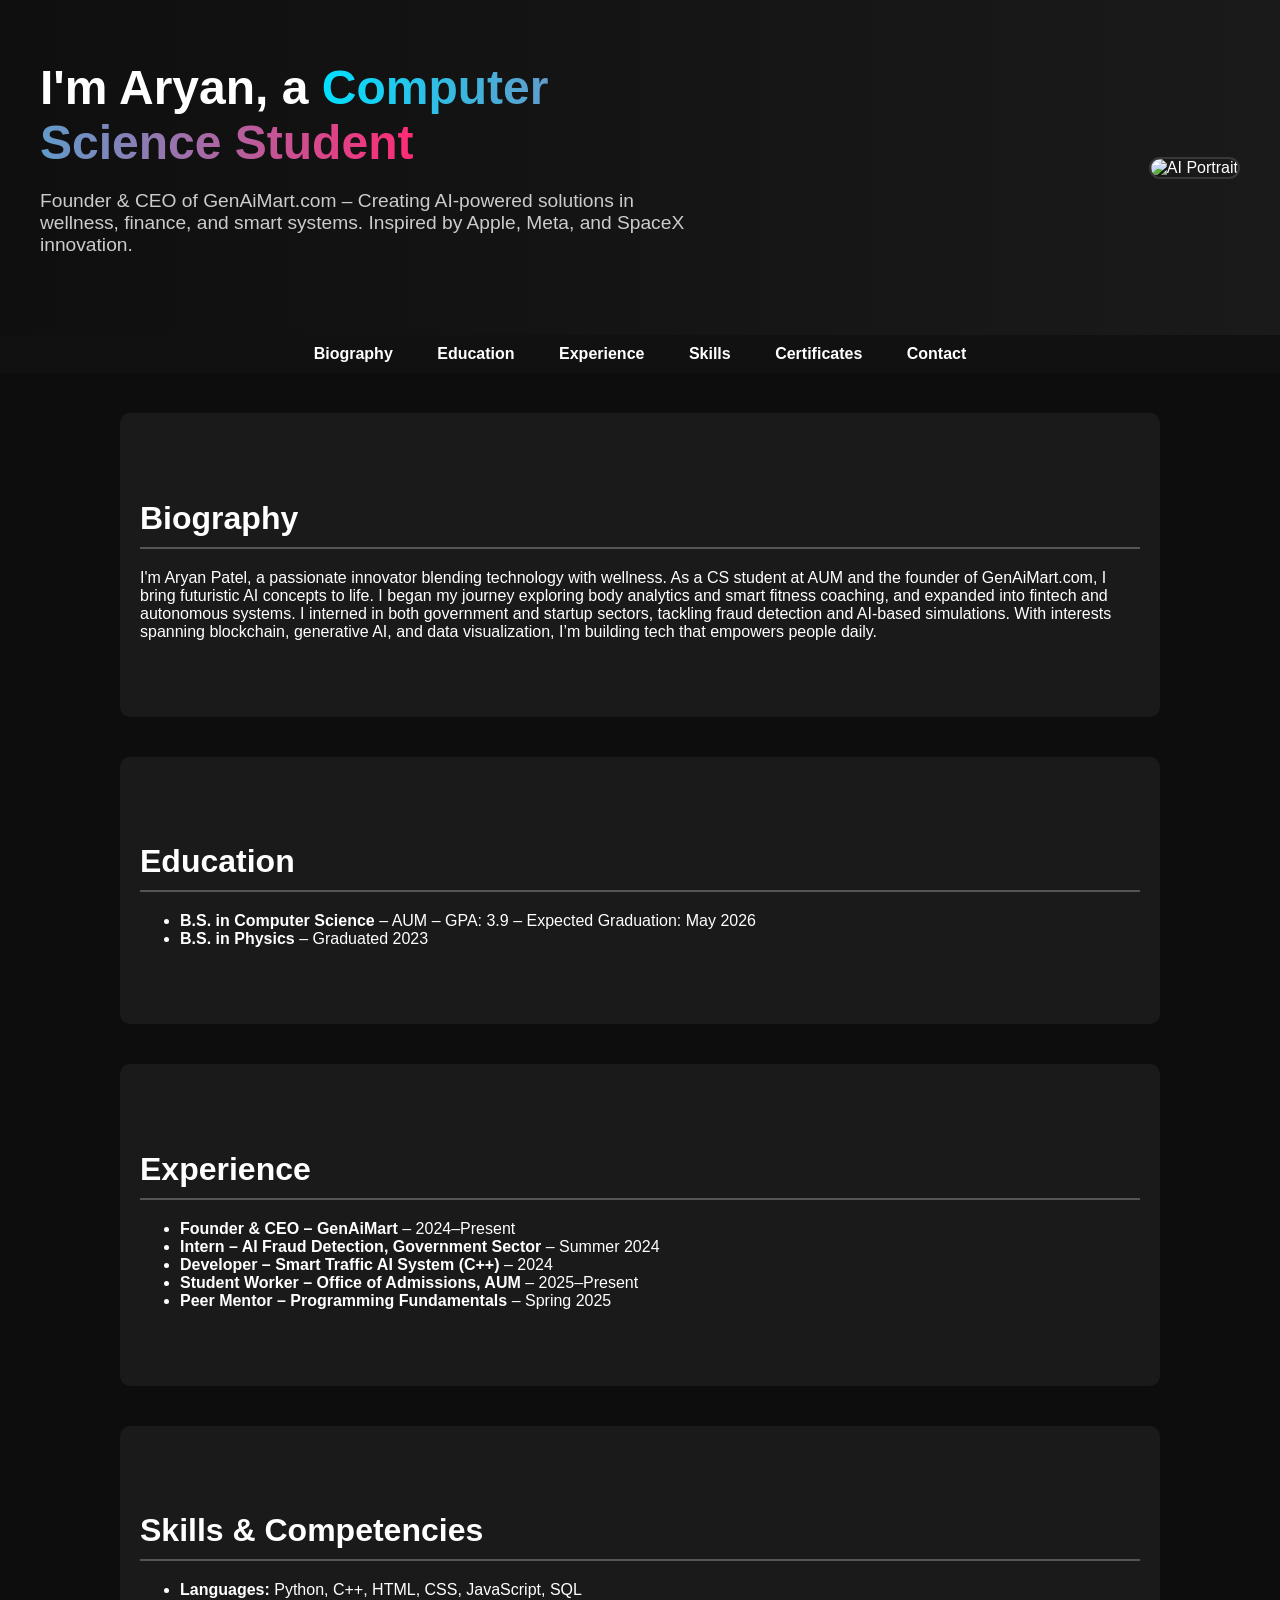
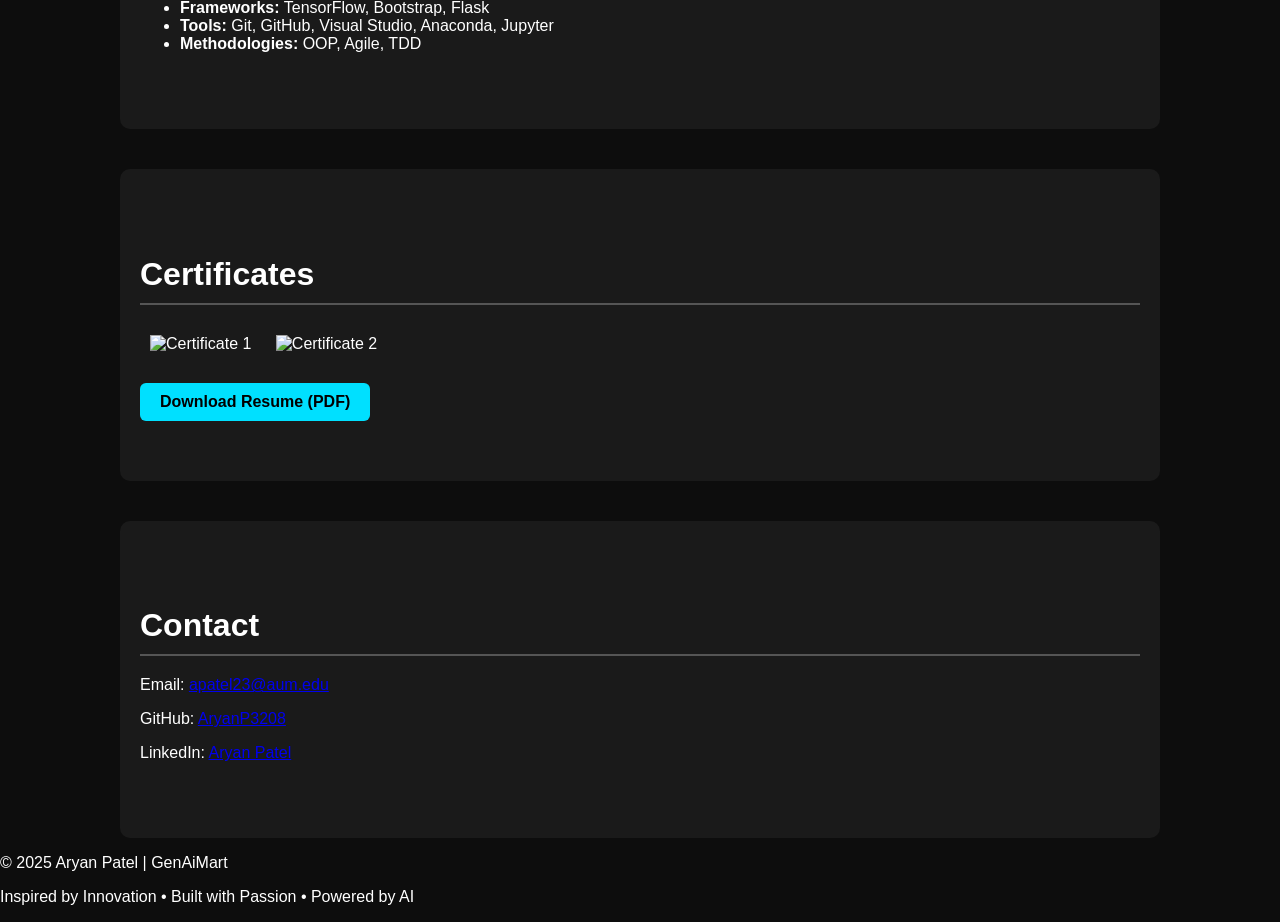
==== index.html @ 19287283 "Create index.html" ====
<!DOCTYPE html>
<html lang="en">
<head>
  <meta charset="UTF-8" />
  <meta name="viewport" content="width=device-width, initial-scale=1.0" />
  <title>GenAiMart | Aryan Patel Portfolio</title>
  <style>
    body {
      font-family: Calibri, sans-serif;
      background-color: #0d0d0d;
      color: white;
      margin: 0;
      padding: 0;
    }
    header {
      display: flex;
      align-items: center;
      justify-content: space-between;
      padding: 60px 40px;
      background: linear-gradient(90deg, #0f0f0f, #1a1a1a);
    }
    .intro-text {
      max-width: 55%;
    }
    .intro-text h1 {
      font-size: 3em;
      margin: 0 0 20px;
    }
    .highlight {
      background: linear-gradient(90deg, #00e0ff, #ff2b75);
      -webkit-background-clip: text;
      -webkit-text-fill-color: transparent;
    }
    .intro-text p {
      font-size: 1.2em;
      margin-top: 10px;
      color: #cccccc;
    }
    .intro-image img {
      max-width: 320px;
      border-radius: 15px;
      border: 2px solid #ffffff22;
    }
    nav {
      text-align: center;
      background-color: #111;
      padding: 10px 0;
    }
    nav a {
      margin: 0 20px;
      color: #fff;
      text-decoration: none;
      font-weight: bold;
    }
    nav a:hover {
      text-decoration: underline;
    }
    section {
      background: #1a1a1a;
      padding: 60px 20px;
      max-width: 1000px;
      margin: auto;
      border-radius: 10px;
      margin-top: 40px;
    }
    h2 {
      font-size: 2em;
      margin-bottom: 20px;
      border-bottom: 2px solid #555;
      padding-bottom: 10px;
    }
    .certificates img {
      max-width: 150px;
      margin: 10px;
    }
    .download-btn {
      display: inline-block;
      margin-top: 20px;
      padding: 10px 20px;
      background-color: #00e0ff;
      color: #000;
      text-decoration: none;
      font-weight: bold;
      border-radius: 6px;
    }
  </style>
</head>
<body>
  <header>
    <div class="intro-text">
      <h1>I'm Aryan, a <span class="highlight">Computer Science Student</span></h1>
      <p>Founder & CEO of GenAiMart.com – Creating AI-powered solutions in wellness, finance, and smart systems. Inspired by Apple, Meta, and SpaceX innovation.</p>
    </div>
    <div class="intro-image">
      <img src="https://images.unsplash.com/photo-1614853037185-886e3c8b2d5b?auto=format&fit=crop&w=600&q=80" alt="AI Portrait" />
    </div>
  </header>

  <nav>
    <a href="#biography">Biography</a>
    <a href="#education">Education</a>
    <a href="#experience">Experience</a>
    <a href="#skills">Skills</a>
    <a href="#certificates">Certificates</a>
    <a href="#contact">Contact</a>
  </nav>

  <section id="biography">
    <h2>Biography</h2>
    <p>I'm Aryan Patel, a passionate innovator blending technology with wellness. As a CS student at AUM and the founder of GenAiMart.com, I bring futuristic AI concepts to life. I began my journey exploring body analytics and smart fitness coaching, and expanded into fintech and autonomous systems. I interned in both government and startup sectors, tackling fraud detection and AI-based simulations. With interests spanning blockchain, generative AI, and data visualization, I’m building tech that empowers people daily.</p>
  </section>

  <section id="education">
    <h2>Education</h2>
    <ul>
      <li><strong>B.S. in Computer Science</strong> – AUM – GPA: 3.9 – Expected Graduation: May 2026</li>
      <li><strong>B.S. in Physics</strong> – Graduated 2023</li>
    </ul>
  </section>

  <section id="experience">
    <h2>Experience</h2>
    <ul>
      <li><strong>Founder & CEO – GenAiMart</strong> – 2024–Present</li>
      <li><strong>Intern – AI Fraud Detection, Government Sector</strong> – Summer 2024</li>
      <li><strong>Developer – Smart Traffic AI System (C++)</strong> – 2024</li>
      <li><strong>Student Worker – Office of Admissions, AUM</strong> – 2025–Present</li>
      <li><strong>Peer Mentor – Programming Fundamentals</strong> – Spring 2025</li>
    </ul>
  </section>

  <section id="skills">
    <h2>Skills & Competencies</h2>
    <ul>
      <li><strong>Languages:</strong> Python, C++, HTML, CSS, JavaScript, SQL</li>
      <li><strong>Frameworks:</strong> TensorFlow, Bootstrap, Flask</li>
      <li><strong>Tools:</strong> Git, GitHub, Visual Studio, Anaconda, Jupyter</li>
      <li><strong>Methodologies:</strong> OOP, Agile, TDD</li>
    </ul>
  </section>

  <section id="certificates">
    <h2>Certificates</h2>
    <div class="certificates">
      <img src="https://img.icons8.com/color/480/certificate.png" alt="Certificate 1" />
      <img src="https://img.icons8.com/color/480/verified-account.png" alt="Certificate 2" />
    </div>
    <a class="download-btn" href="/AryanPatel_Resume.pdf" download>Download Resume (PDF)</a>
  </section>

  <section id="contact">
    <h2>Contact</h2>
    <p>Email: <a href="mailto:apatel23@aum.edu">apatel23@aum.edu</a></p>
    <p>GitHub: <a href="https://github.com/AryanP3208" target="_blank">AryanP3208</a></p>
    <p>LinkedIn: <a href="https://www.linkedin.com/in/aryan-patel-182563286/" target="_blank">Aryan Patel</a></p>
  </section>

  <footer>
    <p>&copy; 2025 Aryan Patel | GenAiMart</p>
    <p>Inspired by Innovation • Built with Passion • Powered by AI</p>
  </footer>
</body>
</html>
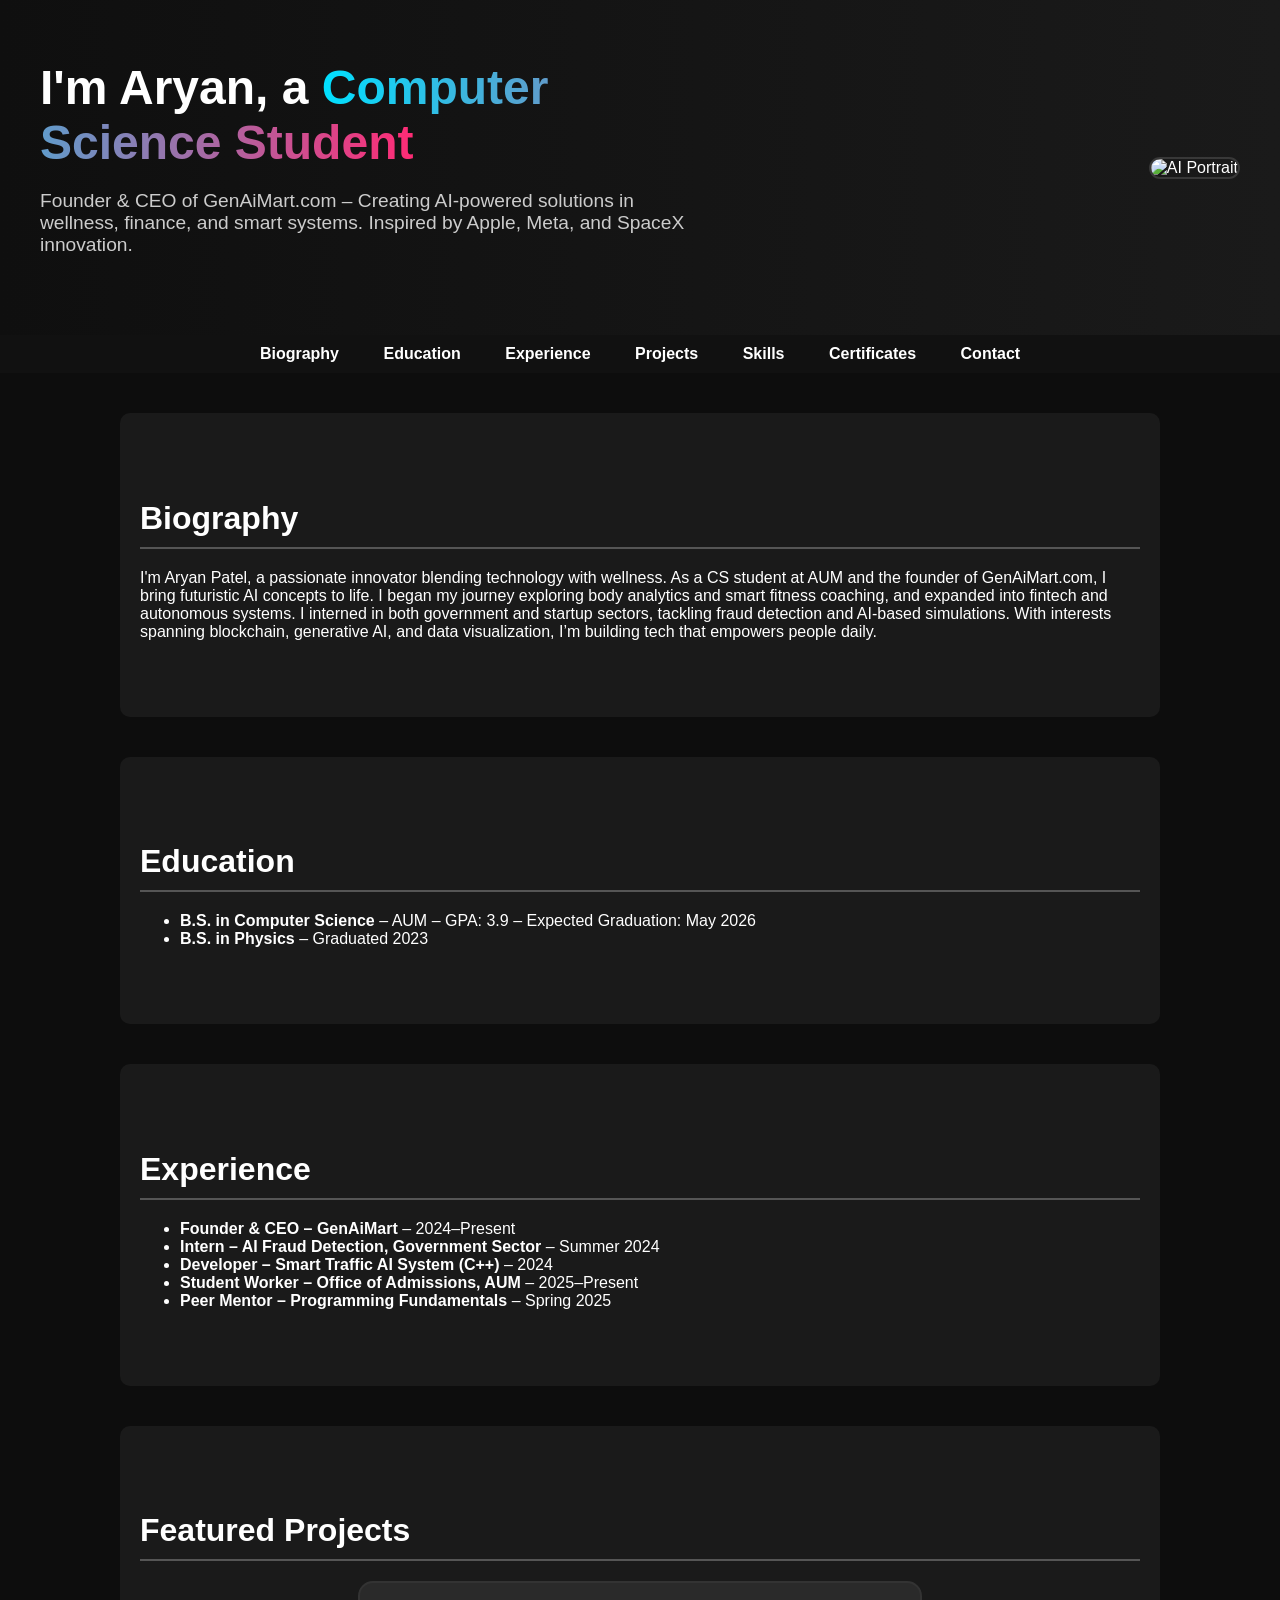
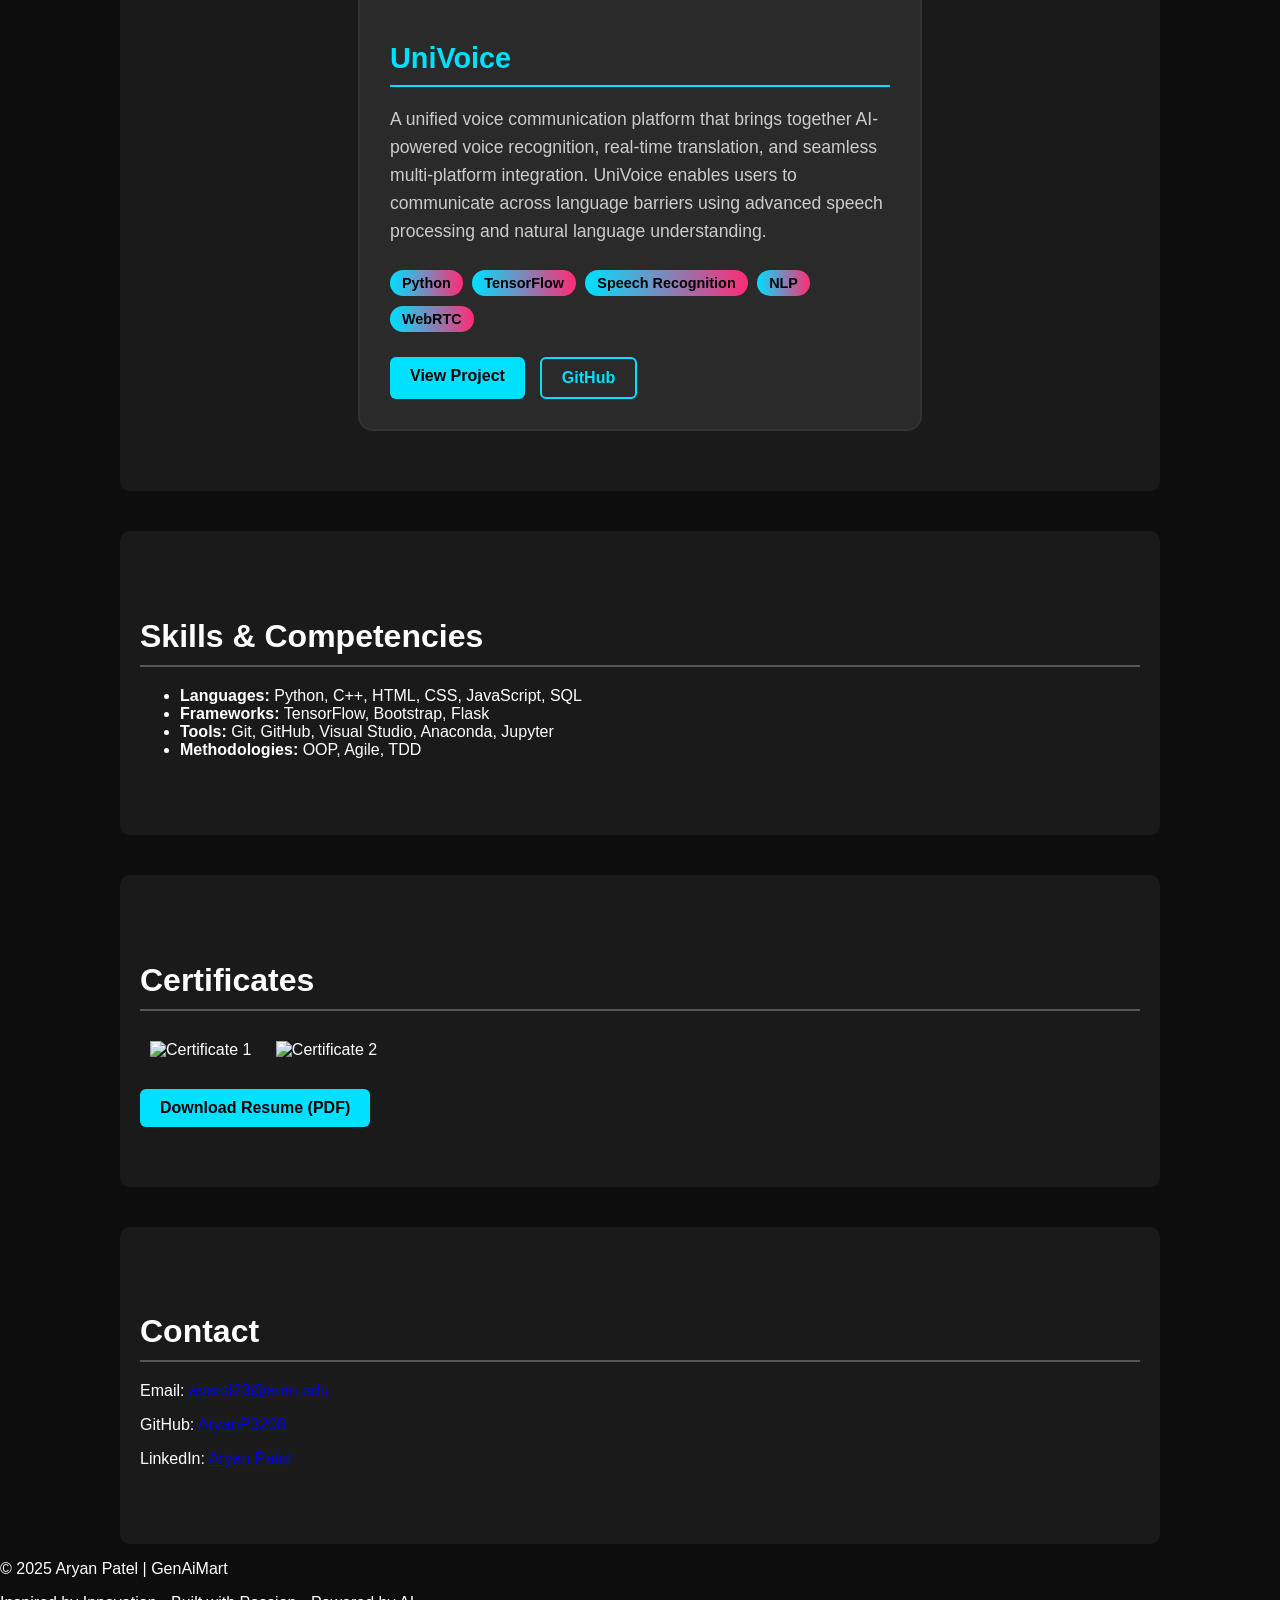
==== commit ebc2f1b9: "Create UniVoice project with full interactive demo Co-authored-by: AryanP3208 <123714054+AryanP3208@" ====
--- a/index.html
+++ b/index.html
@@ -83,6 +83,76 @@
       font-weight: bold;
       border-radius: 6px;
     }
+    .project-showcase {
+      display: flex;
+      flex-wrap: wrap;
+      gap: 30px;
+      justify-content: center;
+    }
+    .project-card {
+      background: #2a2a2a;
+      border-radius: 15px;
+      padding: 30px;
+      max-width: 500px;
+      border: 2px solid #333;
+      transition: transform 0.3s ease, border-color 0.3s ease;
+    }
+    .project-card:hover {
+      transform: translateY(-5px);
+      border-color: #00e0ff;
+    }
+    .project-card h3 {
+      color: #00e0ff;
+      font-size: 1.8em;
+      margin-bottom: 15px;
+      border-bottom: 2px solid #00e0ff;
+      padding-bottom: 10px;
+    }
+    .project-description {
+      font-size: 1.1em;
+      line-height: 1.6;
+      margin-bottom: 20px;
+      color: #cccccc;
+    }
+    .project-tech {
+      margin-bottom: 20px;
+    }
+    .tech-tag {
+      display: inline-block;
+      background: linear-gradient(90deg, #00e0ff, #ff2b75);
+      color: #000;
+      padding: 5px 12px;
+      border-radius: 15px;
+      font-size: 0.9em;
+      font-weight: bold;
+      margin: 5px 5px 5px 0;
+    }
+    .project-links {
+      display: flex;
+      gap: 15px;
+    }
+    .project-link {
+      display: inline-block;
+      padding: 10px 20px;
+      background-color: #00e0ff;
+      color: #000;
+      text-decoration: none;
+      font-weight: bold;
+      border-radius: 6px;
+      transition: background-color 0.3s ease;
+    }
+    .project-link:hover {
+      background-color: #00b8d4;
+    }
+    .project-link.secondary {
+      background-color: transparent;
+      border: 2px solid #00e0ff;
+      color: #00e0ff;
+    }
+    .project-link.secondary:hover {
+      background-color: #00e0ff;
+      color: #000;
+    }
   </style>
 </head>
 <body>
@@ -100,6 +170,7 @@
     <a href="#biography">Biography</a>
     <a href="#education">Education</a>
     <a href="#experience">Experience</a>
+    <a href="#projects">Projects</a>
     <a href="#skills">Skills</a>
     <a href="#certificates">Certificates</a>
     <a href="#contact">Contact</a>
@@ -129,6 +200,31 @@
     </ul>
   </section>
 
+  <section id="projects">
+    <h2>Featured Projects</h2>
+    <div class="project-showcase">
+      <div class="project-card">
+        <h3>UniVoice</h3>
+        <p class="project-description">
+          A unified voice communication platform that brings together AI-powered voice recognition, 
+          real-time translation, and seamless multi-platform integration. UniVoice enables users to 
+          communicate across language barriers using advanced speech processing and natural language understanding.
+        </p>
+        <div class="project-tech">
+          <span class="tech-tag">Python</span>
+          <span class="tech-tag">TensorFlow</span>
+          <span class="tech-tag">Speech Recognition</span>
+          <span class="tech-tag">NLP</span>
+          <span class="tech-tag">WebRTC</span>
+        </div>
+        <div class="project-links">
+          <a href="./univoice/index.html" class="project-link">View Project</a>
+          <a href="#" class="project-link secondary">GitHub</a>
+        </div>
+      </div>
+    </div>
+  </section>
+
   <section id="skills">
     <h2>Skills & Competencies</h2>
     <ul>
